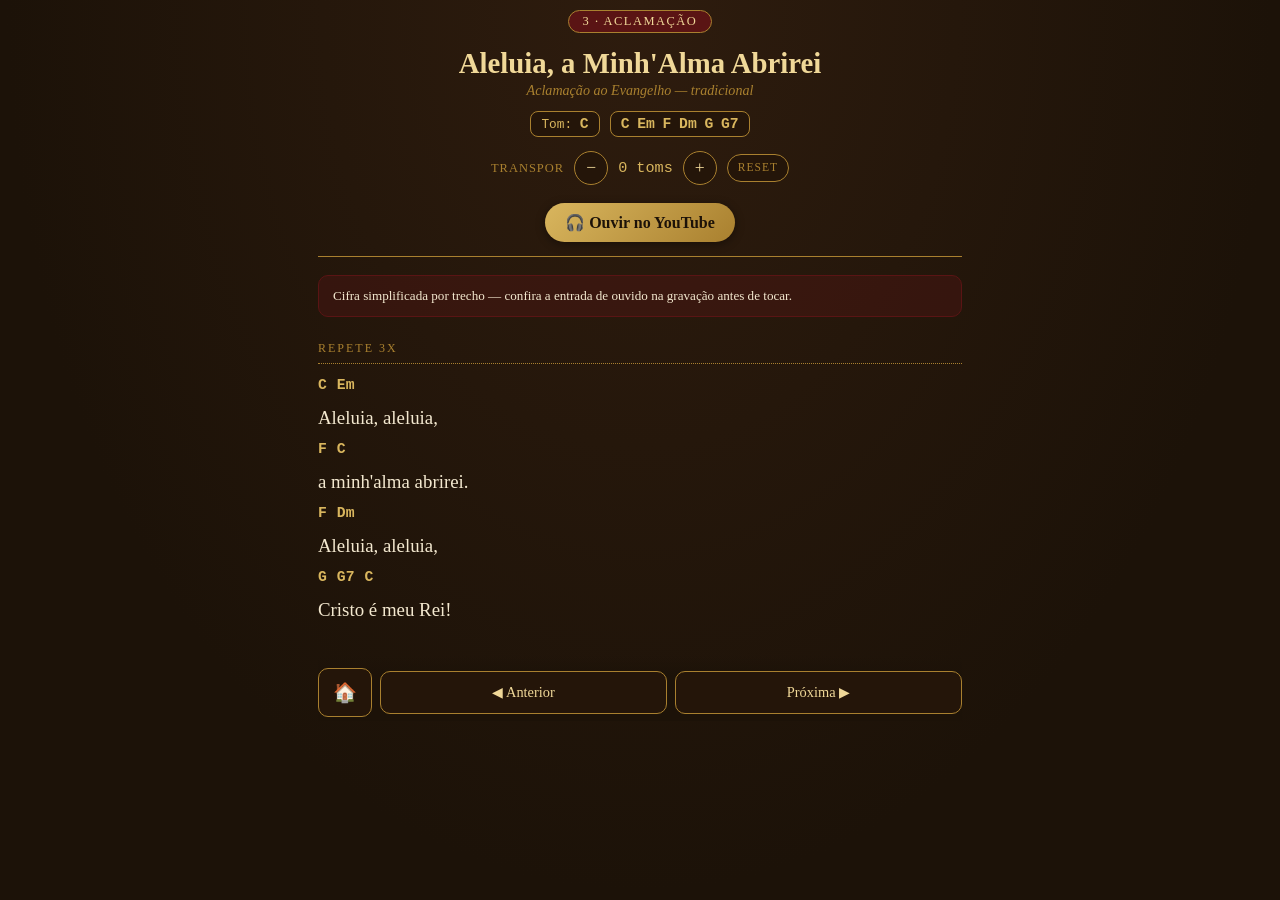
==== aclamacao.html @ bd0a49af "Letras e cifras da missa de hoje" ====
<!DOCTYPE html>
<html lang="pt-BR">
<head>
<meta charset="UTF-8">
<meta name="viewport" content="width=device-width, initial-scale=1, maximum-scale=1">
<title>Aclamação — Aleluia, a Minh'Alma Abrirei</title>
<link rel="stylesheet" href="assets/style.css">
</head>
<body data-musica="aclamacao">
<main>

  <div class="cabecalho-musica">
    <span class="momento-tag">3 · Aclamação</span>
    <h2>Aleluia, a Minh'Alma Abrirei</h2>
    <p class="autor">Aclamação ao Evangelho — tradicional</p>
    <div class="info-acordes">
      <span class="badge">Tom: <span class="acorde" data-acorde="C">C</span></span>
      <span class="badge">
        <span class="acorde" data-acorde="C">C</span>
        <span class="acorde" data-acorde="Em">Em</span>
        <span class="acorde" data-acorde="F">F</span>
        <span class="acorde" data-acorde="Dm">Dm</span>
        <span class="acorde" data-acorde="G">G</span>
        <span class="acorde" data-acorde="G7">G7</span>
      </span>
    </div>
    <div class="transpor">
      <span class="rotulo-transpor">Transpor</span>
      <button class="t-menos" type="button" aria-label="Abaixar meio tom">−</button>
      <span class="t-atual">+0 tons</span>
      <button class="t-mais" type="button" aria-label="Subir meio tom">+</button>
      <button class="t-reset" type="button">reset</button>
    </div>
    <div class="link-ouvir-wrap">
      <a class="link-ouvir" href="https://www.youtube.com/watch?v=MJgO845UF7k" target="_blank" rel="noopener">🎧 Ouvir no YouTube</a>
    </div>
  </div>

  <div class="aviso">Cifra simplificada por trecho — confira a entrada de ouvido na gravação antes de tocar.</div>

  <div class="letra">

    <div class="secao">
      <div class="rotulo">Repete 3x</div>
      <div class="linha"><span class="acorde" data-acorde="C">C</span><span class="acorde" data-acorde="Em">Em</span></div>
      <span class="verso">Aleluia, aleluia,</span>
      <div class="linha"><span class="acorde" data-acorde="F">F</span><span class="acorde" data-acorde="C">C</span></div>
      <span class="verso">a minh'alma abrirei.</span>
      <div class="linha"><span class="acorde" data-acorde="F">F</span><span class="acorde" data-acorde="Dm">Dm</span></div>
      <span class="verso">Aleluia, aleluia,</span>
      <div class="linha"><span class="acorde" data-acorde="G">G</span><span class="acorde" data-acorde="G7">G7</span><span class="acorde" data-acorde="C">C</span></div>
      <span class="verso">Cristo é meu Rei!</span>
    </div>

  </div>

  <div class="nav-musica">
    <a class="inicio" href="index.html">🏠</a>
    <a class="nav-anterior" href="perdao.html">◀ Anterior</a>
    <a class="nav-proxima" href="ofertorio.html">Próxima ▶</a>
  </div>

</main>
<script src="assets/transpose.js"></script>
<script src="assets/nav.js"></script>
</body>
</html>
---- assets/style.css ----
:root{
  --ouro: #d9b65e;
  --ouro-claro: #f0d898;
  --ouro-escuro: #a9802f;
  --creme: #f3e8cf;
  --bordo: #5a1414;
  --fundo-1: #1c1208;
  --fundo-2: #2e1c0e;
  --fundo-card: #241509;
}

*{ box-sizing: border-box; }

html,body{
  margin:0;
  padding:0;
  min-height:100%;
  background: radial-gradient(ellipse at top, var(--fundo-2) 0%, var(--fundo-1) 70%);
  color: var(--creme);
  font-family: Georgia, "Times New Roman", serif;
}

body{
  display:flex;
  flex-direction:column;
  min-height:100vh;
}

.topo{
  text-align:center;
  padding: 22px 16px 10px;
}

.topo .selo{
  width:64px;
  height:64px;
  border-radius:50%;
  object-fit:cover;
  border:2px solid var(--ouro);
  box-shadow:0 0 14px rgba(217,182,94,0.5);
  margin-bottom:8px;
}

.topo h1{
  margin:4px 0 2px;
  color: var(--ouro-claro);
  letter-spacing:1px;
  font-size: 1.5rem;
  text-shadow: 0 0 10px rgba(217,182,94,0.25);
}

.topo .subtitulo{
  color: var(--ouro-escuro);
  font-size:0.95rem;
  margin:0;
}

main{
  flex:1;
  width:100%;
  max-width:680px;
  margin:0 auto;
  padding: 10px 18px 30px;
}

/* ---- Página inicial: lista de músicas ---- */
.lista-musicas{
  list-style:none;
  margin: 18px 0;
  padding:0;
  display:flex;
  flex-direction:column;
  gap:12px;
}

.lista-musicas a{
  display:flex;
  align-items:center;
  gap:14px;
  text-decoration:none;
  background: linear-gradient(135deg, var(--fundo-card), #1a0f06);
  border:1px solid var(--ouro-escuro);
  border-radius:12px;
  padding:14px 16px;
  color: var(--creme);
  transition: transform .15s ease, box-shadow .15s ease, border-color .15s ease;
}

.lista-musicas a:active{
  transform: scale(0.98);
}

.lista-musicas a:hover{
  border-color: var(--ouro);
  box-shadow: 0 0 14px rgba(217,182,94,0.25);
}

.lista-musicas .num{
  font-size:1.3rem;
  color: var(--ouro);
  font-weight:bold;
  min-width:28px;
  text-align:center;
}

.lista-musicas .momento{
  display:block;
  font-size:0.78rem;
  text-transform:uppercase;
  letter-spacing:1.5px;
  color: var(--ouro-escuro);
  margin-bottom:2px;
}

.lista-musicas .titulo{
  display:block;
  font-size:1.08rem;
  color: var(--ouro-claro);
}

.rodape-home{
  text-align:center;
  color: var(--ouro-escuro);
  font-size:0.82rem;
  margin-top: 26px;
  line-height:1.6;
}

/* ---- Página de música ---- */
.cabecalho-musica{
  text-align:center;
  border-bottom: 1px solid var(--ouro-escuro);
  padding-bottom:14px;
  margin-bottom:18px;
}

.cabecalho-musica .momento-tag{
  display:inline-block;
  background: var(--bordo);
  color: var(--ouro-claro);
  border: 1px solid var(--ouro-escuro);
  border-radius: 20px;
  padding: 3px 14px;
  font-size:0.78rem;
  letter-spacing:1.5px;
  text-transform:uppercase;
  margin-bottom:10px;
}

.cabecalho-musica h2{
  margin:4px 0 2px;
  color: var(--ouro-claro);
  font-size:1.45rem;
}

.cabecalho-musica .autor{
  color: var(--ouro-escuro);
  font-size:0.88rem;
  margin:2px 0 12px;
  font-style:italic;
}

.info-acordes{
  display:flex;
  justify-content:center;
  gap:10px;
  flex-wrap:wrap;
  margin-top:8px;
}

.badge{
  background: var(--fundo-card);
  border:1px solid var(--ouro-escuro);
  color: var(--ouro);
  border-radius:8px;
  padding:4px 10px;
  font-size:0.8rem;
  font-family: "Courier New", monospace;
}

.link-ouvir{
  display:inline-flex;
  align-items:center;
  gap:8px;
  margin: 14px auto 0;
  background: linear-gradient(135deg, var(--ouro), var(--ouro-escuro));
  color: var(--fundo-1);
  font-weight:bold;
  text-decoration:none;
  padding:10px 20px;
  border-radius: 24px;
  font-family: Georgia, serif;
  box-shadow: 0 2px 10px rgba(0,0,0,0.4);
  width:fit-content;
}

.link-ouvir-wrap{
  text-align:center;
}

.aviso{
  background: rgba(90,20,20,0.35);
  border:1px solid var(--bordo);
  color: var(--creme);
  border-radius:10px;
  padding:10px 14px;
  font-size:0.82rem;
  margin: 16px 0;
  line-height:1.5;
}

.letra{
  margin-top: 20px;
  line-height: 1.9;
}

.secao{
  margin-bottom: 22px;
}

.secao .rotulo{
  color: var(--ouro-escuro);
  text-transform:uppercase;
  font-size:0.75rem;
  letter-spacing:2px;
  border-bottom: 1px dotted var(--ouro-escuro);
  padding-bottom:4px;
  margin-bottom:8px;
}

.linha{
  display:flex;
  flex-wrap:wrap;
  gap: 0 10px;
}

.acorde{
  color: var(--ouro);
  font-family: "Courier New", monospace;
  font-weight:bold;
  font-size:0.92rem;
}

/* ---- Transpositor ---- */
.transpor{
  display:flex;
  align-items:center;
  justify-content:center;
  gap:10px;
  margin: 14px 0 4px;
}

.transpor .rotulo-transpor{
  color: var(--ouro-escuro);
  font-size:0.78rem;
  text-transform:uppercase;
  letter-spacing:1px;
}

.transpor button{
  background: var(--fundo-card);
  border:1px solid var(--ouro-escuro);
  color: var(--ouro-claro);
  width:34px;
  height:34px;
  border-radius:50%;
  font-size:1.1rem;
  font-family: Georgia, serif;
  cursor:pointer;
  line-height:1;
}

.transpor button:active{
  background: var(--ouro-escuro);
  color: var(--fundo-1);
}

.transpor .t-atual{
  font-family: "Courier New", monospace;
  color: var(--ouro);
  min-width:46px;
  text-align:center;
  font-size:0.95rem;
}

.transpor .t-reset{
  width:auto;
  border-radius:14px;
  padding:0 10px;
  font-size:0.72rem;
  height:28px;
  color: var(--ouro-escuro);
  text-transform:uppercase;
  letter-spacing:1px;
}

.verso{
  color: var(--creme);
  font-size:1.08rem;
  display:block;
}

/* ---- Navegação modo apresentação ---- */
.nav-musica{
  position: sticky;
  bottom:0;
  display:flex;
  justify-content:space-between;
  align-items:center;
  gap:8px;
  margin-top: 28px;
  padding: 12px 0 4px;
  background: linear-gradient(to top, var(--fundo-1) 70%, transparent);
}

.nav-musica a{
  flex:1;
  text-align:center;
  text-decoration:none;
  color: var(--ouro-claro);
  border:1px solid var(--ouro-escuro);
  border-radius:10px;
  padding:12px 8px;
  font-size:0.9rem;
  background: var(--fundo-card);
}

.nav-musica a.inicio{
  flex:0 0 auto;
  width:54px;
  font-size:1.2rem;
}

.nav-musica a.desabilitado{
  opacity:0.3;
  pointer-events:none;
}

@media (min-width: 640px){
  .topo h1{ font-size:1.9rem; }
  .cabecalho-musica h2{ font-size:1.8rem; }
  .verso{ font-size:1.18rem; }
}
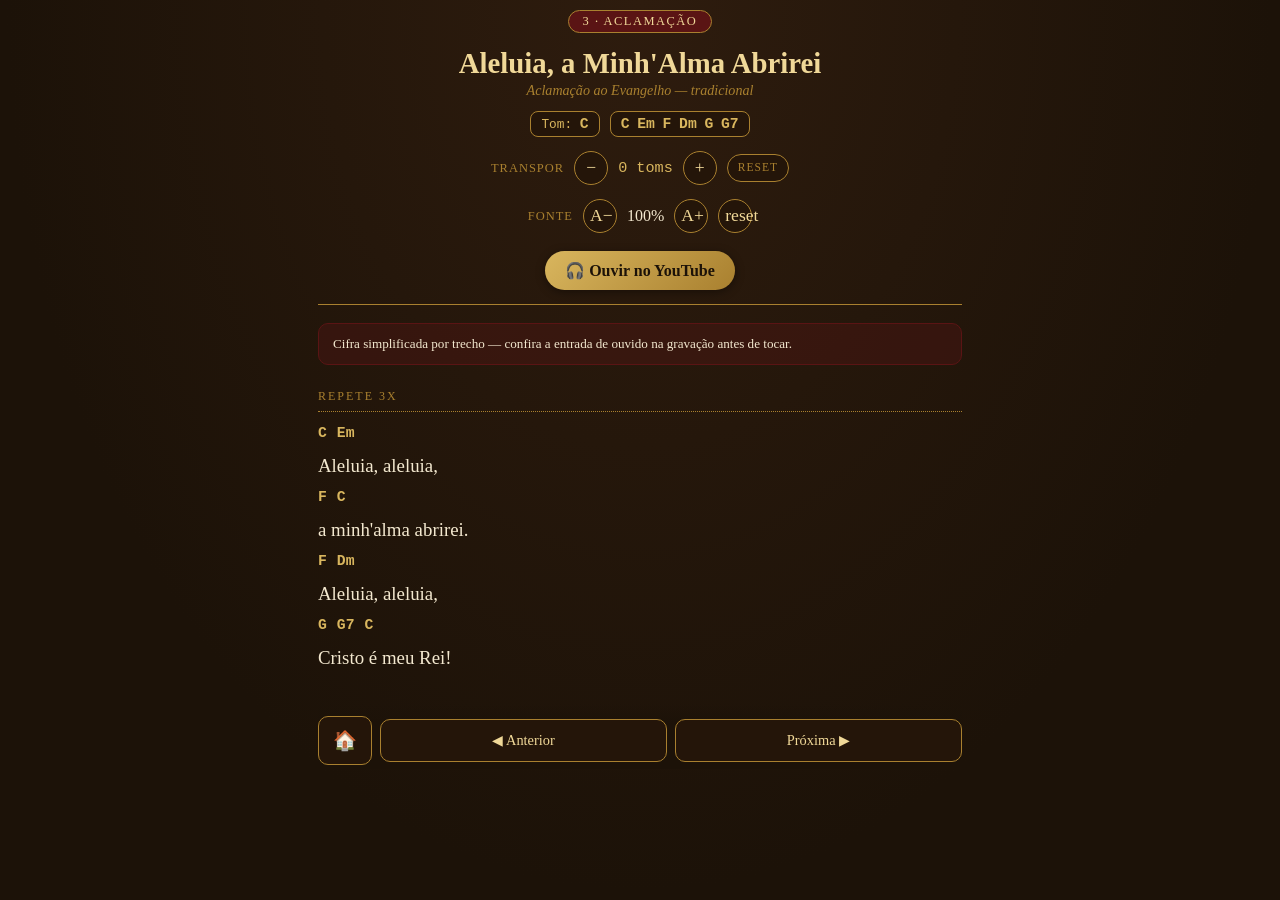
==== commit 959efc06: "Corrige musica da comunhao e ordem do Eu Seguirei; adiciona transposicao de tom e controle de tamanh" ====
--- a/aclamacao.html
+++ b/aclamacao.html
@@ -31,6 +31,13 @@
       <button class="t-mais" type="button" aria-label="Subir meio tom">+</button>
       <button class="t-reset" type="button">reset</button>
     </div>
+    <div class="transpor">
+      <span class="rotulo-transpor">Fonte</span>
+      <button class="f-menos" type="button" aria-label="Diminuir fonte">A−</button>
+      <span class="f-atual">100%</span>
+      <button class="f-mais" type="button" aria-label="Aumentar fonte">A+</button>
+      <button class="f-reset" type="button">reset</button>
+    </div>
     <div class="link-ouvir-wrap">
       <a class="link-ouvir" href="https://www.youtube.com/watch?v=MJgO845UF7k" target="_blank" rel="noopener">🎧 Ouvir no YouTube</a>
     </div>
@@ -61,6 +68,7 @@
   </div>
 
 </main>
+<script src="assets/fontsize.js"></script>
 <script src="assets/transpose.js"></script>
 <script src="assets/nav.js"></script>
 </body>
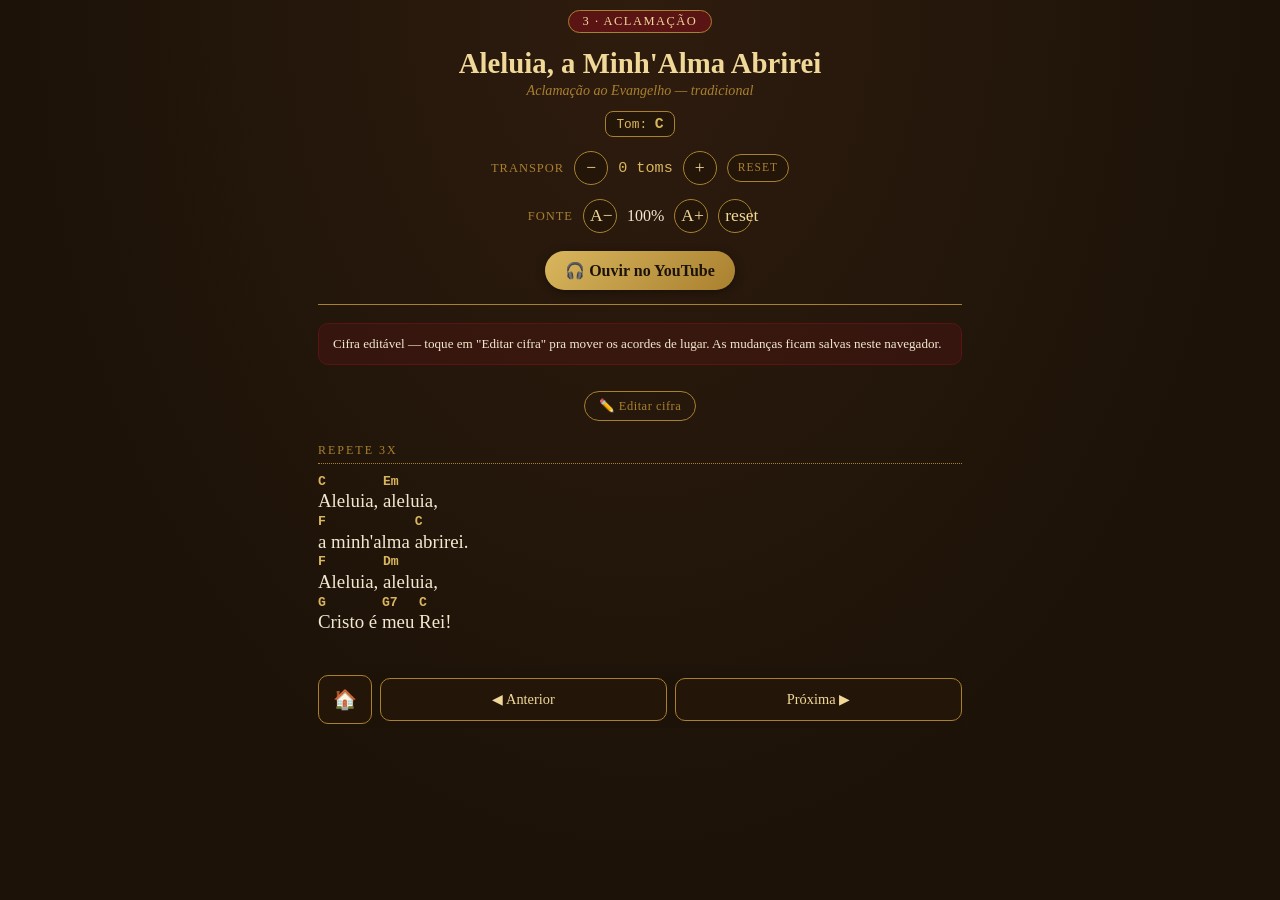
==== commit 8ec31733: "Cifra editavel estilo ChordPro: posicao dos acordes editavel em tempo real, com exportar/restaurar" ====
--- a/aclamacao.html
+++ b/aclamacao.html
@@ -15,14 +15,6 @@
     <p class="autor">Aclamação ao Evangelho — tradicional</p>
     <div class="info-acordes">
       <span class="badge">Tom: <span class="acorde" data-acorde="C">C</span></span>
-      <span class="badge">
-        <span class="acorde" data-acorde="C">C</span>
-        <span class="acorde" data-acorde="Em">Em</span>
-        <span class="acorde" data-acorde="F">F</span>
-        <span class="acorde" data-acorde="Dm">Dm</span>
-        <span class="acorde" data-acorde="G">G</span>
-        <span class="acorde" data-acorde="G7">G7</span>
-      </span>
     </div>
     <div class="transpor">
       <span class="rotulo-transpor">Transpor</span>
@@ -43,23 +35,36 @@
     </div>
   </div>
 
-  <div class="aviso">Cifra simplificada por trecho — confira a entrada de ouvido na gravação antes de tocar.</div>
+  <div class="aviso">Cifra editável — toque em "Editar cifra" pra mover os acordes de lugar. As mudanças ficam salvas neste navegador.</div>
 
-  <div class="letra">
+  <div style="text-align:center;">
+    <button class="botao-editar" type="button">✏️ Editar cifra</button>
+  </div>
 
-    <div class="secao">
-      <div class="rotulo">Repete 3x</div>
-      <div class="linha"><span class="acorde" data-acorde="C">C</span><span class="acorde" data-acorde="Em">Em</span></div>
-      <span class="verso">Aleluia, aleluia,</span>
-      <div class="linha"><span class="acorde" data-acorde="F">F</span><span class="acorde" data-acorde="C">C</span></div>
-      <span class="verso">a minh'alma abrirei.</span>
-      <div class="linha"><span class="acorde" data-acorde="F">F</span><span class="acorde" data-acorde="Dm">Dm</span></div>
-      <span class="verso">Aleluia, aleluia,</span>
-      <div class="linha"><span class="acorde" data-acorde="G">G</span><span class="acorde" data-acorde="G7">G7</span><span class="acorde" data-acorde="C">C</span></div>
-      <span class="verso">Cristo é meu Rei!</span>
+  <div class="editor-wrap">
+    <textarea class="editor-textarea" spellcheck="false"></textarea>
+    <div class="editor-botoes">
+      <button class="editor-restaurar" type="button">↺ Restaurar original</button>
+      <button class="editor-copiar" type="button">📋 Copiar texto</button>
+      <button class="editor-baixar" type="button">⬇️ Baixar .txt</button>
     </div>
+    <div class="editor-status"></div>
+    <div class="editor-ajuda">
+      Escreva o acorde entre colchetes bem antes da sílaba onde ele entra, tipo <code>[D]Tua presença</code>.
+      Pra mudar de lugar, é só mover o colchete dentro do texto. Linha começando com <code>## </code> vira
+      título de seção (Refrão, Verso...), linha em branco separa os blocos.
+    </div>
+  </div>
 
-  </div>
+  <div class="letra" id="letra-render"></div>
+
+<script type="text/plain" id="cifra-original">
+## Repete 3x
+[C]Aleluia, [Em]aleluia,
+[F]a minh'alma [C]abrirei.
+[F]Aleluia, [Dm]aleluia,
+[G]Cristo é [G7]meu [C]Rei!
+</script>
 
   <div class="nav-musica">
     <a class="inicio" href="index.html">🏠</a>
@@ -69,6 +74,7 @@
 
 </main>
 <script src="assets/fontsize.js"></script>
+<script src="assets/cifra.js"></script>
 <script src="assets/transpose.js"></script>
 <script src="assets/nav.js"></script>
 </body>
--- a/assets/style.css
+++ b/assets/style.css
@@ -211,27 +211,25 @@
 
 .letra{
   margin-top: 20px;
-  line-height: 1.9;
-}
-
-.secao{
-  margin-bottom: 22px;
-}
-
-.secao .rotulo{
+  line-height: 1.5;
+}
+
+.rotulo{
   color: var(--ouro-escuro);
   text-transform:uppercase;
   font-size:0.75rem;
   letter-spacing:2px;
   border-bottom: 1px dotted var(--ouro-escuro);
   padding-bottom:4px;
-  margin-bottom:8px;
-}
-
-.linha{
-  display:flex;
-  flex-wrap:wrap;
-  gap: 0 10px;
+  margin: 18px 0 10px;
+}
+
+.rotulo:first-child{
+  margin-top:0;
+}
+
+.secao-espaco{
+  height: 14px;
 }
 
 .acorde{
@@ -239,6 +237,132 @@
   font-family: "Courier New", monospace;
   font-weight:bold;
   font-size:0.92rem;
+}
+
+/* ---- Linha de cifra (acorde empilhado sobre o trecho da letra) ---- */
+.linha-cifra{
+  display:flex;
+  flex-wrap:wrap;
+  align-items:flex-end;
+  row-gap: 6px;
+}
+
+.seg{
+  display:inline-flex;
+  flex-direction:column;
+  align-items:flex-start;
+}
+
+.seg-acorde{
+  color: var(--ouro);
+  font-family: "Courier New", monospace;
+  font-weight:bold;
+  font-size:0.82em;
+  line-height:1.2;
+  min-height:1.2em;
+  white-space:pre;
+}
+
+.seg-texto{
+  color: var(--creme);
+  font-size:1.08rem;
+  white-space:pre;
+  line-height:1.3;
+}
+
+/* ---- Editor de cifra ---- */
+.botao-editar{
+  display:inline-flex;
+  align-items:center;
+  gap:6px;
+  margin-top:10px;
+  background: transparent;
+  border:1px solid var(--ouro-escuro);
+  color: var(--ouro-escuro);
+  border-radius: 18px;
+  padding:6px 14px;
+  font-size:0.78rem;
+  font-family: Georgia, serif;
+  cursor:pointer;
+  letter-spacing:0.5px;
+}
+
+.botao-editar:active{
+  border-color: var(--ouro);
+  color: var(--ouro);
+}
+
+.editor-wrap{
+  display:none;
+  margin: 16px 0 26px;
+  border:1px solid var(--ouro-escuro);
+  border-radius:12px;
+  padding:14px;
+  background: var(--fundo-card);
+}
+
+.editor-wrap.aberto{
+  display:block;
+}
+
+.editor-textarea{
+  width:100%;
+  min-height:240px;
+  background: var(--fundo-1);
+  color: var(--creme);
+  border:1px solid var(--ouro-escuro);
+  border-radius:8px;
+  padding:10px;
+  font-family: "Courier New", monospace;
+  font-size:0.92rem;
+  line-height:1.6;
+  resize:vertical;
+}
+
+.editor-botoes{
+  display:flex;
+  flex-wrap:wrap;
+  gap:8px;
+  margin-top:10px;
+}
+
+.editor-botoes button{
+  background: var(--fundo-1);
+  border:1px solid var(--ouro-escuro);
+  color: var(--ouro-claro);
+  border-radius:8px;
+  padding:8px 12px;
+  font-size:0.78rem;
+  font-family: Georgia, serif;
+  cursor:pointer;
+}
+
+.editor-botoes button:active{
+  background: var(--ouro-escuro);
+  color: var(--fundo-1);
+}
+
+.editor-status{
+  color: var(--ouro);
+  font-size:0.76rem;
+  margin-top:8px;
+  min-height:1.2em;
+}
+
+.editor-ajuda{
+  color: var(--ouro-escuro);
+  font-size:0.76rem;
+  margin-top:10px;
+  line-height:1.6;
+  border-top: 1px dotted var(--ouro-escuro);
+  padding-top:10px;
+}
+
+.editor-ajuda code{
+  background: var(--fundo-1);
+  border-radius:4px;
+  padding:1px 5px;
+  color: var(--ouro-claro);
 }
 
 /* ---- Transpositor ---- */
@@ -294,12 +418,6 @@
   letter-spacing:1px;
 }
 
-.verso{
-  color: var(--creme);
-  font-size:1.08rem;
-  display:block;
-}
-
 /* ---- Navegação modo apresentação ---- */
 .nav-musica{
   position: sticky;
@@ -339,5 +457,5 @@
 @media (min-width: 640px){
   .topo h1{ font-size:1.9rem; }
   .cabecalho-musica h2{ font-size:1.8rem; }
-  .verso{ font-size:1.18rem; }
-}
+  .seg-texto{ font-size:1.18rem; }
+}
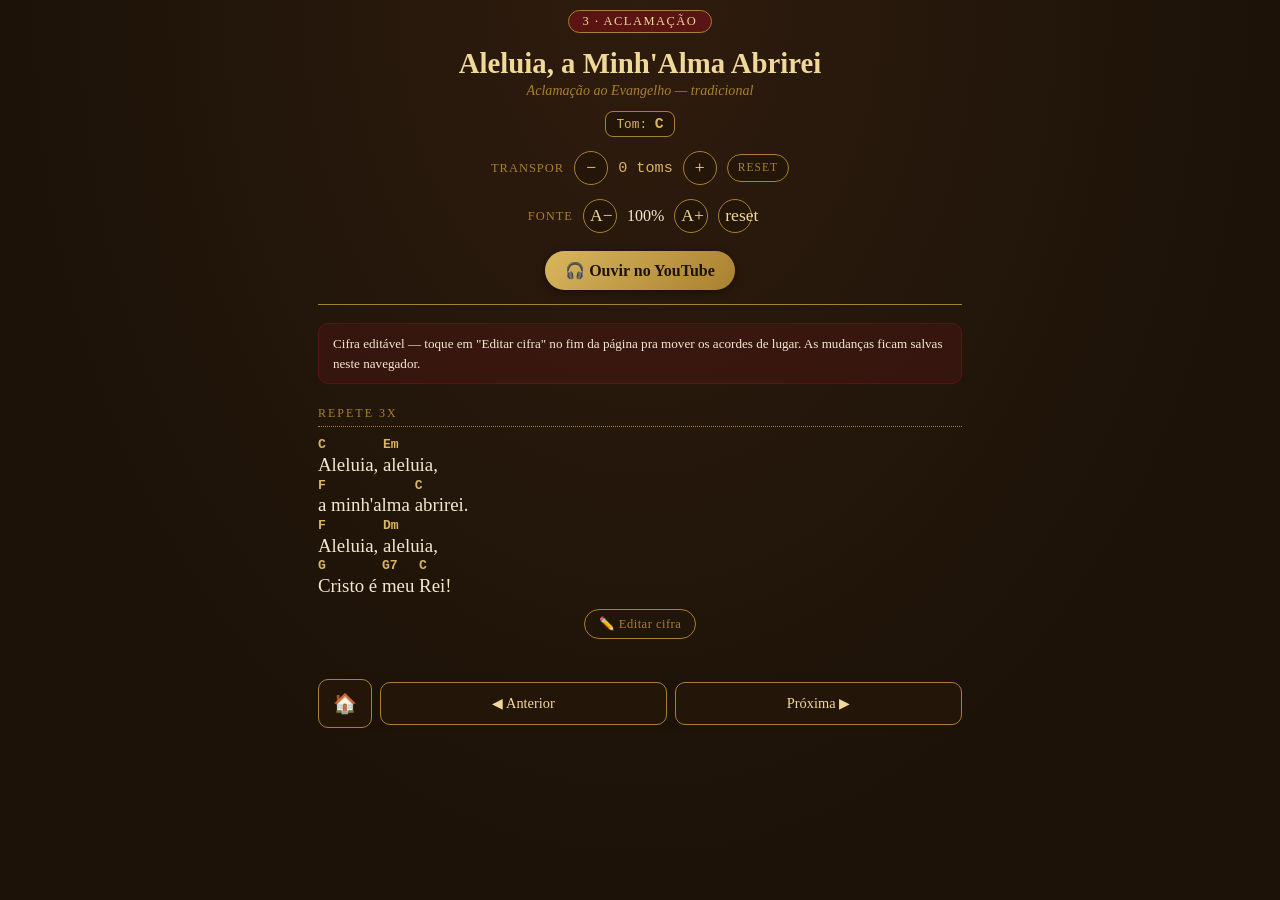
==== commit 499ef5af: "Corrige cifras de Dia de Festa, Compadece-te e Pegadas de Tua Ausencia com base no Cifra Club; move " ====
--- a/aclamacao.html
+++ b/aclamacao.html
@@ -35,7 +35,17 @@
     </div>
   </div>
 
-  <div class="aviso">Cifra editável — toque em "Editar cifra" pra mover os acordes de lugar. As mudanças ficam salvas neste navegador.</div>
+  <div class="aviso">Cifra editável — toque em "Editar cifra" no fim da página pra mover os acordes de lugar. As mudanças ficam salvas neste navegador.</div>
+
+  <div class="letra" id="letra-render"></div>
+
+<script type="text/plain" id="cifra-original">
+## Repete 3x
+[C]Aleluia, [Em]aleluia,
+[F]a minh'alma [C]abrirei.
+[F]Aleluia, [Dm]aleluia,
+[G]Cristo é [G7]meu [C]Rei!
+</script>
 
   <div style="text-align:center;">
     <button class="botao-editar" type="button">✏️ Editar cifra</button>
@@ -47,24 +57,16 @@
       <button class="editor-restaurar" type="button">↺ Restaurar original</button>
       <button class="editor-copiar" type="button">📋 Copiar texto</button>
       <button class="editor-baixar" type="button">⬇️ Baixar .txt</button>
+      <button class="editor-solicitar" type="button">📮 Solicitar correção</button>
     </div>
     <div class="editor-status"></div>
     <div class="editor-ajuda">
       Escreva o acorde entre colchetes bem antes da sílaba onde ele entra, tipo <code>[D]Tua presença</code>.
       Pra mudar de lugar, é só mover o colchete dentro do texto. Linha começando com <code>## </code> vira
-      título de seção (Refrão, Verso...), linha em branco separa os blocos.
+      título de seção (Refrão, Verso...), linha em branco separa os blocos. O botão <strong>Solicitar correção</strong>
+      abre uma issue no GitHub já preenchida com o texto editado, pra eu revisar e publicar pra todo mundo.
     </div>
   </div>
-
-  <div class="letra" id="letra-render"></div>
-
-<script type="text/plain" id="cifra-original">
-## Repete 3x
-[C]Aleluia, [Em]aleluia,
-[F]a minh'alma [C]abrirei.
-[F]Aleluia, [Dm]aleluia,
-[G]Cristo é [G7]meu [C]Rei!
-</script>
 
   <div class="nav-musica">
     <a class="inicio" href="index.html">🏠</a>
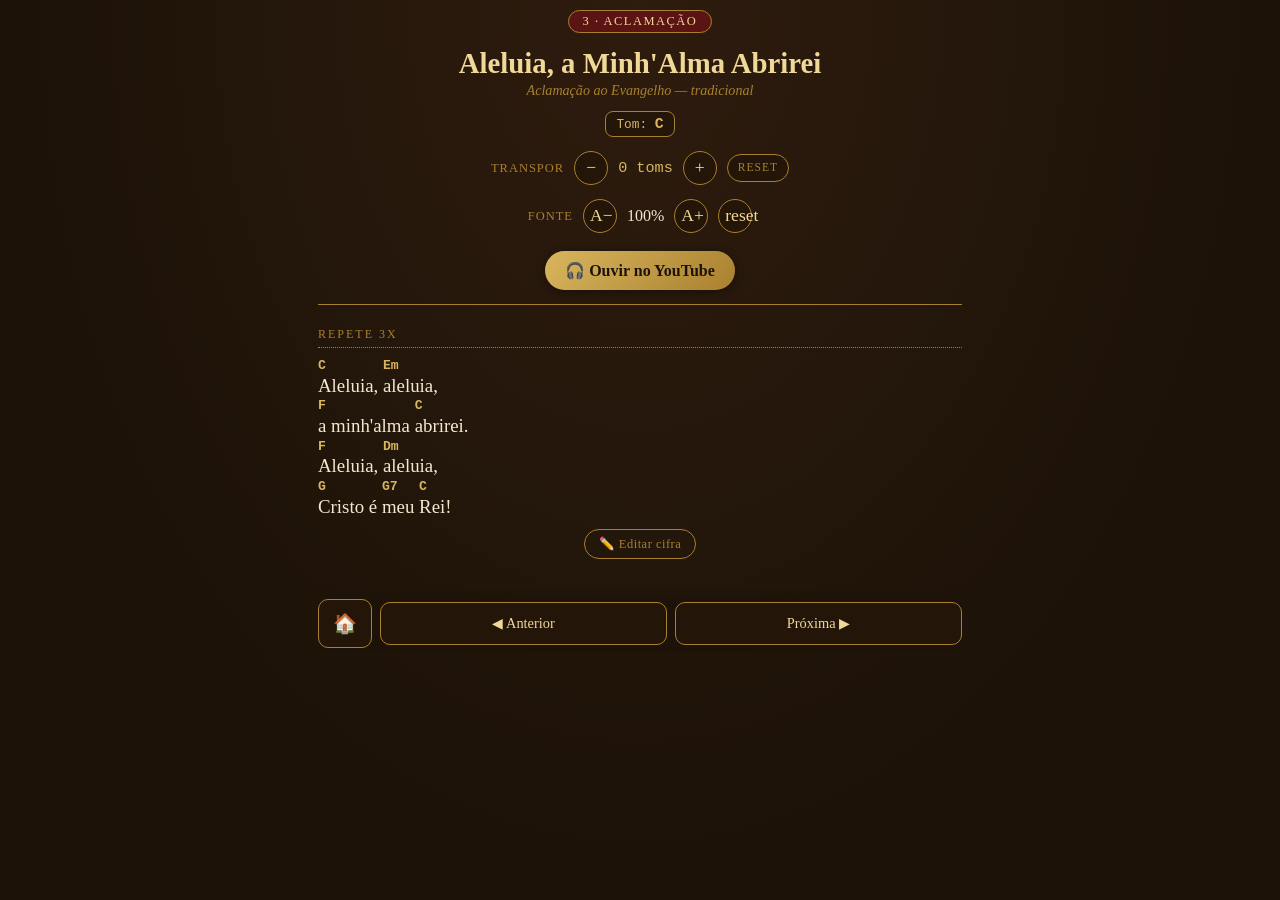
==== commit 9ab2b758: "Remove aviso de cifra editavel" ====
--- a/aclamacao.html
+++ b/aclamacao.html
@@ -34,8 +34,6 @@
       <a class="link-ouvir" href="https://www.youtube.com/watch?v=MJgO845UF7k" target="_blank" rel="noopener">🎧 Ouvir no YouTube</a>
     </div>
   </div>
-
-  <div class="aviso">Cifra editável — toque em "Editar cifra" no fim da página pra mover os acordes de lugar. As mudanças ficam salvas neste navegador.</div>
 
   <div class="letra" id="letra-render"></div>
 
